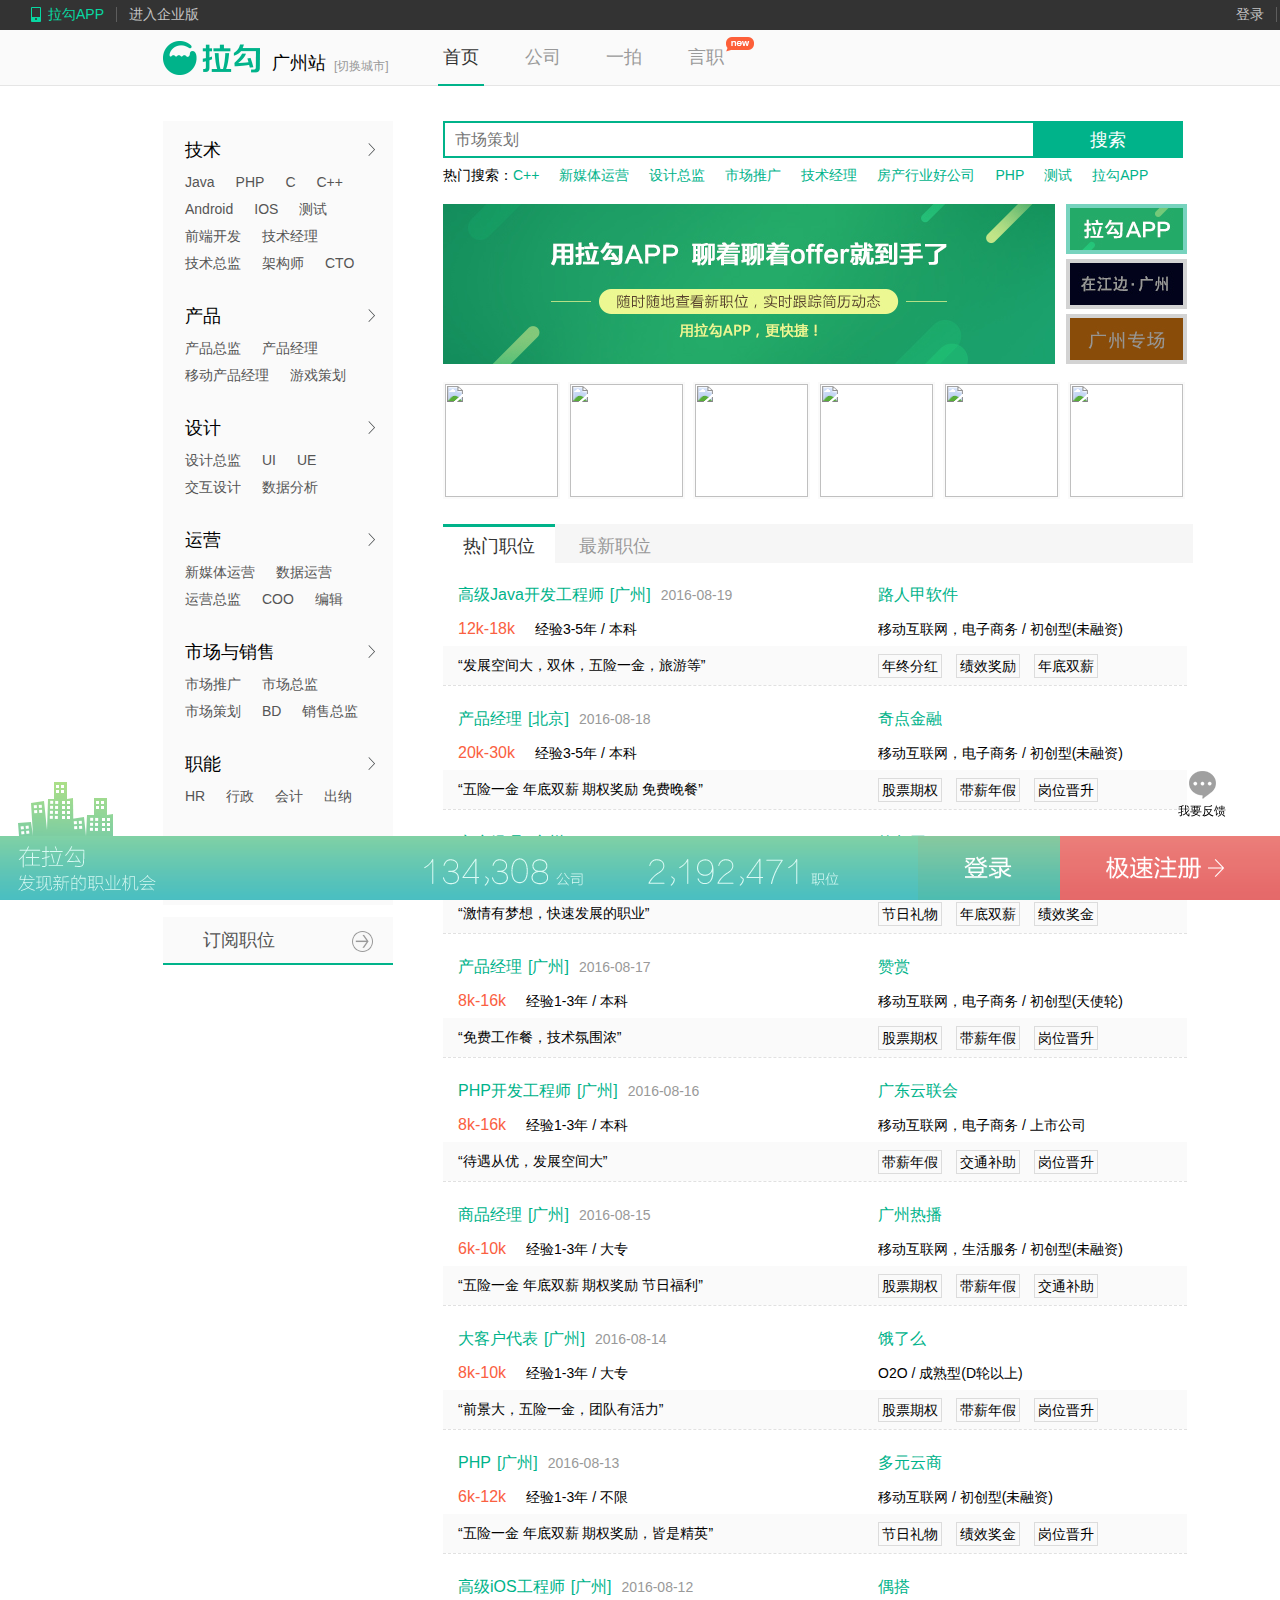
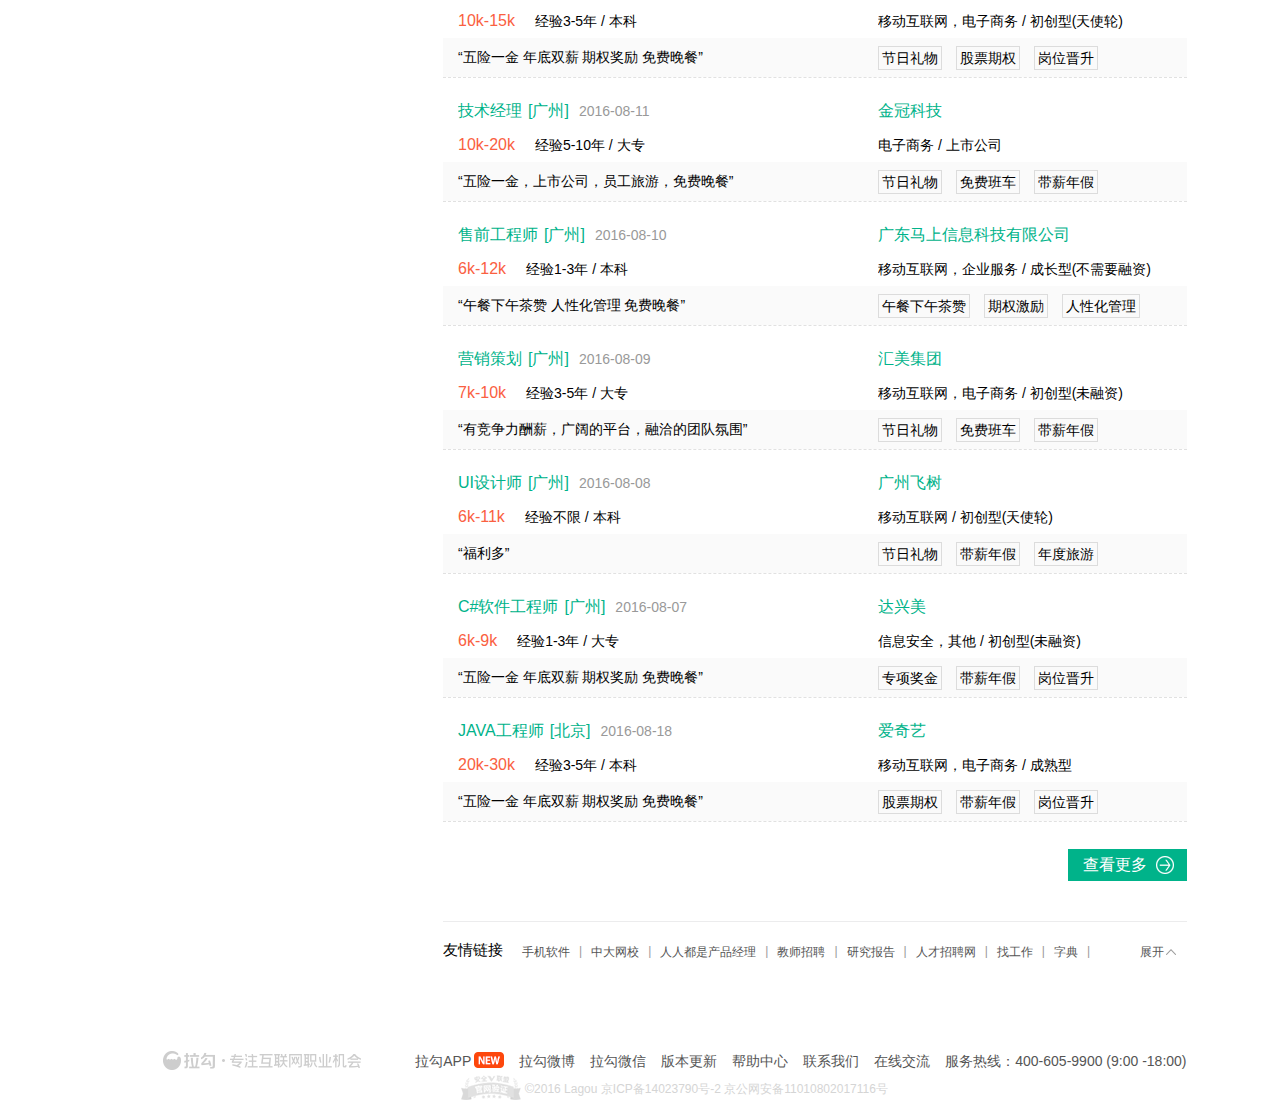
==== home.html @ 8c25f021 "aaaa" ====
<!DOCTYPE html PUBLIC "-//W3C//DTD XHTML 1.0 Transitional//EN" "http://www.w3.org/TR/xhtml1/DTD/xhtml1-transitional.dtd">
<html xmlns="http://www.w3.org/1999/xhtml">
<head>
<meta http-equiv="Content-Type" content="text/html; charset=utf-8" />

<link rel="stylesheet" type="text/css" href="css/home.css" />
<link rel="Shortcut Icon" href="img/82.ico">
<title>拉勾网-最专业的互联网招聘平台_找工作_招聘_人才网_求职</title>
<script src="jquery/jquery.js"></script>
<script type="text/javascript" src="js/home.js">


</script>
<script type="text/javascript" src="jquery/jquery.easing.1.3.js"></script>
</head>

<body>
<div id="shadow_border">
    	<div id="shadow_content">
        	<div id="s_head">
            切换城市
            	<a href="javascript:;" id="close"><img src="img/233.png" /></a>
            </div>
            <div id="s_body">
            	<h3>亲爱的用户您好：</h3>
            	<p class="p1">
                	切换城市分站，让我们为您提供更准确的职位信息
                </p>
                <p class="p2">点击进入&nbsp;&nbsp;<a class="shenzhen" href="javascript:;">深圳站</a>&nbsp;&nbsp;or切换到以下城市</p>
                <ul id="change" class="clearfix">
                	<li><a href="javascript:;">全国站</a></li>
                    <li><a href="javascript:;">北京站</a></li>
                    <li><a href="javascript:;">上海站</a></li>
                    <li><a href="javascript:;">杭州站</a></li>
                    <li><a href="javascript:;">广州站</a></li>
                    <li><a href="javascript:;">成都站</a></li>
                </ul>
                <div id="othercity">其他城市正在开通中敬请期待~</div>
            </div>
        </div>
        	
      </div>
	<div id="shadow">
    	
    </div>
<div id="head">
	<div class="h_l">
		<a href="javascript:;" id="app">拉勾APP</a><a href="login.html" id="goqiye">进入企业版</a>
    </div>
    <div class="h_r">
		<a href="login.html"id="login">登录</a><a href="register.html" id="reg">注册</a>
    </div>
</div>
<div id="menu">
	<div class="m_logo"><a href="home.html"></a></div>
    <h2 id="m_city">广州站</h2>
    <a href="javascript:;" id="c_city">[切换城市]</a>
    <ul class="m_wrap"><li><a href="home.html" class="h_page">首页</a></li>
        <li><a href="company.html" >公司</a></li>
        <li><a href="yipai.html">一拍</a></li>
        <li class="yan"><a href="yanzhi.html">言职</a><span></span></li>
    </ul>
</div>
<div id="main" class="clearfix">
	<div class="left">
    	<div class="l_box clearfix">
        	<div class="t_detail" >
            		<div class="detail_block clearfix">
                		<div class="detail_left clearfix">
            				<div class="detail_name">
                				后端开发
                			</div>
                   		</div>
                		<div class="detail_a" >
                			<ul class="clearfix">
                				<li><a class="important" href="">Java</a></li>
                        		<li><a href="">Python</a></li>
                        		<li><a class="important" href="">PHP</a></li>
                        		<li><a href="">.NET</a></li>
                        		<li><a href="">C#</a></li>
                        		<li><a class="important" href="">C++</a></li>
                        		<li><a class="important" href="">C</a></li>
                        		<li><a href="">VB</a></li>
                        		<li><a href="">Delphi</a></li>
                        		<li><a href="">Perl</a></li>
                        		<li><a href="">Ruby</a></li>
                        		<li><a href="">Hadoop</a></li>
                        		<li><a href="">Node.js</a></li>
                        		<li><a href="">数据挖掘</a></li>
                        		<li><a href="">自然语言处理</a></li>
                        		<li><a href="">搜索算法</a></li>
                        		<li><a href="">精准推荐</a></li>
                        		<li><a href="">全栈工程师</a></li>
                        		<li><a href="">Go</a></li>
                        		<li><a href="">Asp</a></li>
                        		<li><a href="">Shell</a></li>
                        		<li><a href="">后端其他开发</a></li>
                        	</ul>
               			</div>
                	</div>
                    <div class="detail_block clearfix">
                		<div class="detail_left clearfix">
            				<div class="detail_name">
                				移动开发
                			</div>
                   		</div>
                		<div class="detail_a" >
                			<ul class="clearfix">
                				<li><a href="">HTML5</a></li>
                        		<li><a class="important" href="">Android</a></li>
                        		<li><a class="important" href="">IOS</a></li>
                        		<li><a href="">WP</a></li>
                        		<li><a href="">移动开发其他</a></li>
                        		
                        	</ul>
               			</div>
                	</div>
                    <div class="detail_block clearfix">
                		<div class="detail_left clearfix">
            				<div class="detail_name">
                				前端开发
                			</div>
                   		</div>
                		<div class="detail_a" >
                			<ul class="clearfix">
                				<li><a href="">web前端</a></li>
                        		<li><a href="">Flash</a></li>
                        		<li><a href="">html5</a></li>
                        		<li><a href="">Javascript</a></li>
                        		<li><a href="">U3D</a></li>
                                <li><a href="">COCOS2D-X</a></li>
                        		<li><a href="">前端其他开发</a></li>
                        		
                        	</ul>
               			</div>
                	</div>
                    <div class="detail_block clearfix">
                		<div class="detail_left clearfix">
            				<div class="detail_name">
                				测试
                			</div>
                   		</div>
                		<div class="detail_a" >
                			<ul class="clearfix">
                				<li><a href="">测试工程师</a></li>
                        		<li><a href="">自动化测试</a></li>
                        		<li><a href="">功能测试</a></li>
                        		<li><a href="">性能测试</a></li>
                        		<li><a href="">测试开发</a></li>
                                <li><a href="">游戏测试</a></li>
                        		<li><a href="">白盒测试</a></li>
                                <li><a href="">灰盒测试</a></li>
                        		<li><a href="">黑盒测试</a></li>
                        		<li><a href="">手机测试</a></li>
                        		<li><a href="">硬件测试</a></li>
                        		<li><a href="">测试经理</a></li>
                                <li><a href="">测试其他</a></li>
                        	
                        	</ul>
               			</div>
                	</div>
                    <div class="detail_block clearfix">
                		<div class="detail_left clearfix">
            				<div class="detail_name">
                				运维
                			</div>
                   		</div>
                		<div class="detail_a" >
                			<ul class="clearfix">
                				<li><a href="">运维工程师</a></li>
                        		<li><a href="">运维开发工程师</a></li>
                        		<li><a href="">网络工程师</a></li>
                        		<li><a href="">系统工程师</a></li>
                        		<li><a href="">IT支持</a></li>
                                <li><a href="">IDC</a></li>
                        		<li><a href="">CDN</a></li>
                                <li><a href="">F5</a></li>
                        		<li><a href="">系统管理员</a></li>
                        		<li><a href="">病毒分析</a></li>
                        		<li><a href="">WEB安全</a></li>
                        		<li><a href="">网络安全</a></li>
                                <li><a href="">系统安全</a></li>
                                <li><a href="">运维经理</a></li>
                                <li><a href="">运维其他</a></li>
                        	
                        	</ul>
               			</div>
                	</div>
                    <div class="detail_block clearfix">
                		<div class="detail_left clearfix">
            				<div class="detail_name">
                				DBA
                			</div>
                   		</div>
                		<div class="detail_a" >
                			<ul class="clearfix">
                				<li><a href="">MySQL</a></li>
                        		<li><a href="">SQLServer</a></li>
                        		<li><a href="">Oracle</a></li>
                        		<li><a href="">DB2</a></li>
                        		<li><a href="">MongoDB</a></li>
                                <li><a href="">ETL</a></li>
                        		<li><a href="">Hive</a></li>
                                <li><a href="">数据仓库</a></li>
                        		<li><a href="">DBA其他</a></li>
                        	</ul>
               			</div>
                	</div>
                    <div class="detail_block clearfix">
                		<div class="detail_left clearfix">
            				<div class="detail_name">
                				高端职位
                			</div>
                   		</div>
                		<div class="detail_a" >
                			<ul class="clearfix">
                				<li><a class="important" href="">技术经理</a></li>
                        		<li><a class="important" href="">技术总监</a></li>
                        		<li><a class="important" href="">架构师</a></li>
                        		<li><a class="important" href="">CTO</a></li>
                        		<li><a href="">运维总监</a></li>
                                <li><a href="">技术合伙人</a></li>
                        		<li><a href="">项目总监</a></li>
                                <li><a href="">测试总监</a></li>
                        		<li><a href="">安全专家</a></li>
                        		<li><a href="">高端技术职位其他</a></li>
                        	</ul>
               			</div>
                	</div>
                    <div class="detail_block clearfix">
                		<div class="detail_left clearfix">
            				<div class="detail_name">
                				项目管理
                			</div>
                   		</div>
                		<div class="detail_a" >
                			<ul class="clearfix">
                				<li><a href="">项目经理</a></li>
                        		<li><a href="">项目助理</a></li>
                        		
                        	
                        	</ul>
               			</div>
                	</div>
                    <div class="detail_block clearfix">
                		<div class="detail_left clearfix">
            				<div class="detail_name">
                				运维
                			</div>
                   		</div>
                		<div class="detail_a" >
                			<ul class="clearfix">
                				<li><a href="">硬件</a></li>
                        		<li><a href="">嵌入式</a></li>
                        		<li><a href="">自动化</a></li>
                        		<li><a href="">单片机</a></li>
                        		<li><a href="">电路设计</a></li>
                                <li><a href="">驱动开发</a></li>
                        		<li><a href="">系统集成</a></li>
                                <li><a href="">FPGA开发</a></li>
                        		<li><a href="">DSP开发</a></li>
                        		<li><a href="">ARM开发</a></li>
                        		<li><a href="">PCB工艺</a></li>
                        		<li><a href="">模具设计</a></li>
                                <li><a href="">热传导</a></li>
                                <li><a href="">材料工程师</a></li>
                                <li><a href="">精益工程师</a></li>
                                <li><a href="">射频工程师</a></li>
                                <li><a href="">硬件开发其他</a></li>
                        	
                        	</ul>
               			</div>
                	</div>
                    <div class="detail_block clearfix">
                		<div class="detail_left clearfix">
            				<div class="detail_name">
                				企业软件
                			</div>
                   		</div>
                		<div class="detail_a" >
                			<ul class="clearfix">
                				<li><a href="">实施工程师</a></li>
                        		<li><a href="">售前工程师</a></li>
                        		<li><a href="">售后工程师</a></li>
                        		<li><a href="">BI工程师</a></li>
                        		<li><a href="">企业软件其他</a></li>
                                
                        	</ul>
               			</div>
                	</div>
            	</div>
            <span class="blank_span"></span>
        	<h2>技术<span></span></h2>
            <a href="">Java</a>
                   <a href="">PHP</a>
                   <a href="">C</a>
                   <a href="">C++</a>
                   <a href="">Android</a>
                   <a href="">IOS</a>
                   <a href="">测试</a>
                   <a href="">前端开发</a>
                   <a href="">技术经理</a>
                   <a href="">技术总监</a>
                   <a href="">架构师</a>
                   <a href="">CTO</a>
        </div>
        <div class="l_box clearfix">
        	<div class="t_detail" style="top:-45px" >
            		<div class="detail_block clearfix">
                		<div class="detail_left clearfix">
            				<div class="detail_name">
                				产品经理
                			</div>
                   		</div>
                		<div class="detail_a" >
                			<ul class="clearfix">
                				<li><a class="important" href="">产品经理</a></li>
                        		<li><a href="">网页产品经理</a></li>
                        		<li><a class="important" href="">移动产品经理</a></li>
                        		<li><a href="">产品助理</a></li>
                        		<li><a href="">数据产品经理</a></li>
                        		<li><a href="">电商产品经理</a></li>
                        		<li><a class="important" href="">游戏策划</a></li>
                        		<li><a href="">产品实习生</a></li>
                        		
                        	</ul>
               			</div>
                	</div>
                    <div class="detail_block clearfix">
                		<div class="detail_left clearfix">
            				<div class="detail_name">
                				产品设计师
                			</div>
                   		</div>
                		<div class="detail_a" >
                			<ul class="clearfix">
                				<li><a href="">网页产品设计师</a></li>
                        		<li><a href="">无线产品设计师</a></li>
                                         		
                        	</ul>
               			</div>
                	</div>
                    <div class="detail_block clearfix">
                		<div class="detail_left clearfix">
            				<div class="detail_name">
                				高端职位
                			</div>
                   		</div>
                		<div class="detail_a" >
                			<ul class="clearfix">
                				<li><a href="">产品部经理</a></li>
                        		<li><a class="important" href="">产品总监</a></li>
                        		<li><a href="">游戏制作人</a></li>
                        	
                        		
                        	</ul>
               			</div>
                	</div>
                    
            	</div>
            <span class="blank_span"></span>
        	<h2>产品<span></span></h2>
            <a href="">产品总监</a>
                   <a href="">产品经理</a>
                   <a href="">移动产品经理</a>
                   <a href="">游戏策划</a>
                   
        </div>
        <div class="l_box clearfix">
        	<div class="t_detail" style="top:-115px" >
            		<div class="detail_block clearfix">
                		<div class="detail_left clearfix">
            				<div class="detail_name">
                				视觉设计
                			</div>
                   		</div>
                		<div class="detail_a" >
                			<ul class="clearfix">
                				<li><a href="">网页设计师</a></li>
                        		<li><a href="">Flash设计师</a></li>
                        		<li><a href="">APP设计师</a></li>
                        		<li><a href="">UI设计师</a></li>
                        		<li><a href="">平面设计师</a></li>
                        		<li><a href="">美术设计师</a></li>
                        		<li><a href="">广告设计师</a></li>
                        		<li><a href="">多媒体设计师</a></li>
                        		<li><a href="">原画师</a></li>
                        		<li><a href="">游戏特效</a></li>
                        		<li><a href="">游戏界面设计师</a></li>
                        		<li><a href="">视觉设计师</a></li>
                        		<li><a href="">游戏场景</a></li>
                        		<li><a href="">游戏角色</a></li>
                        		<li><a href="">游戏动作</a></li>
                        		
                        	</ul>
               			</div>
                	</div>
                    <div class="detail_block clearfix">
                		<div class="detail_left clearfix">
            				<div class="detail_name">
                				用户研究
                			</div>
                   		</div>
                		<div class="detail_a" >
                			<ul class="clearfix">
                				<li><a href="">数据分析师</a></li>
                        		<li><a href="">用户研究员</a></li>
                        		<li><a href="">游戏数值策划</a></li>

                        	</ul>
               			</div>
                	</div>
                    <div class="detail_block clearfix">
                		<div class="detail_left clearfix">
            				<div class="detail_name">
                				高端职位
                			</div>
                   		</div>
                		<div class="detail_a" >
                			<ul class="clearfix">
                				<li><a href="">web前端设计主管/经理</a></li>
                        		<li><a class="important" href="">设计总监</a></li>
                        		<li><a href="">视觉设计经理/主管</a></li>
                        		<li><a href="">视觉设计总监</a></li>
                        		<li><a href="">交互设计经理/主管</a></li>
                                <li><a href="">交互设计总监</a></li>
                        		<li><a href="">用户研究经理/主管</a></li>
                                <li><a href="">用户研究总监</a></li>
                        		
                        	</ul>
               			</div>
                	</div>
                    <div class="detail_block clearfix">
                		<div class="detail_left clearfix">
            				<div class="detail_name">
                				交互设计
                			</div>
                   		</div>
                		<div class="detail_a" >
                			<ul class="clearfix">
                				<li><a href="">网页交互设计师</a></li>
                        		<li><a href="">交互设计师</a></li>
                        		<li><a href="">无线交互设计师</a></li>
                        		<li><a href="">硬件交互设计师</a></li>
                        		
                        	</ul>
               			</div>
                	</div>
                   
            	</div>
            <span class="blank_span"></span>
        	<h2>设计<span></span></h2>
            <a href="">设计总监</a>
                   <a href="">UI</a>
                   <a href="">UE</a>
                   <a href="">交互设计</a>
                   <a href="">数据分析</a>
                   
        </div>
        <div class="l_box clearfix">
        	<div class="t_detail" style="top:-70px" >
            		<div class="detail_block clearfix">
                		<div class="detail_left clearfix">
            				<div class="detail_name">
                				运营
                			</div>
                   		</div>
                		<div class="detail_a" >
                			<ul class="clearfix">
                				<li><a href="">内容运营</a></li>
                        		<li><a href="">产品运营</a></li>
                        		<li><a class="important" href="">数据运营</a></li>
                        		<li><a href="">用户运营</a></li>
                        		<li><a href="">活动运营</a></li>
                        		<li><a href="">商家运营</a></li>
                        		<li><a href="">品类运营</a></li>
                        		<li><a href="">游戏运营</a></li>
                        		<li><a href="">网络推广</a></li>
                        		<li><a href="">运营专员</a></li>
                        		<li><a href="">网店运营</a></li>
                        		<li><a class="important" href="">新媒体运营</a></li>
                        		<li><a href="">海外运营</a></li>
                        		<li><a href="">运营经理</a></li>
                        		
                        	</ul>
               			</div>
                	</div>
                    <div class="detail_block clearfix">
                		<div class="detail_left clearfix">
            				<div class="detail_name">
                				编辑
                			</div>
                   		</div>
                		<div class="detail_a" >
                			<ul class="clearfix">
                				<li><a href="">副主编</a></li>
                        		<li><a href="">内容编辑</a></li>
                        		<li><a href="">文案策划</a></li>
                        		<li><a href="">记者</a></li>

                        		
                        	</ul>
               			</div>
                	</div>
                    <div class="detail_block clearfix">
                		<div class="detail_left clearfix">
            				<div class="detail_name">
                				客服
                			</div>
                   		</div>
                		<div class="detail_a" >
                			<ul class="clearfix">
                				<li><a href="">售前咨询</a></li>
                        		<li><a href="">售后服务</a></li>
                        		<li><a href="">淘宝客服</a></li>
                        		<li><a href="">客服经理</a></li>
                        		
                        		
                        	</ul>
               			</div>
                	</div>
                    <div class="detail_block clearfix">
                		<div class="detail_left clearfix">
            				<div class="detail_name">
                				高端职位
                			</div>
                   		</div>
                		<div class="detail_a" >
                			<ul class="clearfix">
                				<li><a href="">主编</a></li>
                        		<li><a class="important" href="">运营总监</a></li>
                        		<li><a class="important" href="">COO</a></li>
                        		<li><a href="">客服总监</a></li>
                        		
                        	
                        	</ul>
               			</div>
                	</div>
                    
            	</div>
            <span class="blank_span"></span>
        	<h2>运营<span></span></h2>
            <a href="">新媒体运营</a>
                   <a href="">数据运营</a>
                   <a href="">运营总监</a>
                   <a href="">COO</a>
                   <a href="">编辑</a>
                   
        </div>
        <div class="l_box clearfix">
        	<div class="t_detail" style="top:-340px" >
            		<div class="detail_block clearfix">
                		<div class="detail_left clearfix">
            				<div class="detail_name">
                				市场/营销
                			</div>
                   		</div>
                		<div class="detail_a" >
                			<ul class="clearfix">
                				<li><a class="important" href="">市场策划</a></li>
                        		<li><a href="">市场顾问</a></li>
                        		<li><a class="important" href="">市场推广</a></li>
                        		<li><a href="">市场营销</a></li>
                        		<li><a href="">SEO</a></li>
                        		<li><a href="">SEM</a></li>
                        		<li><a href="">商务渠道</a></li>
                        		<li><a href="">商业数据分析</a></li>
                        		<li><a href="">活动策划</a></li>
                        		<li><a href="">网络营销</a></li>
                        		<li><a href="">海外市场</a></li>
                        		<li><a href="">政府关系</a></li>
                        		
                        	</ul>
               			</div>
                	</div>
                    <div class="detail_block clearfix">
                		<div class="detail_left clearfix">
            				<div class="detail_name">
                				公关
                			</div>
                   		</div>
                		<div class="detail_a" >
                			<ul class="clearfix">
                				<li><a href="">媒介经理</a></li>
                        		<li><a href="">广告经理</a></li>
                        		<li><a href="">品牌公关</a></li>
                        		
                        	</ul>
               			</div>
                	</div>
                    <div class="detail_block clearfix">
                		<div class="detail_left clearfix">
            				<div class="detail_name">
                				销售
                			</div>
                   		</div>
                		<div class="detail_a" >
                			<ul class="clearfix">
                				<li><a href="">销售专员</a></li>
                        		<li><a href="">销售经理</a></li>
                        		<li><a href="">客户代表</a></li>
                        		<li><a href="">大客户代表</a></li>
                        		<li><a href="">BD经理</a></li>
                                <li><a href="">商务渠道</a></li>
                        		<li><a href="">销售渠道</a></li>
                                <li><a href="">代理商销售</a></li>
                        		<li><a href="">销售助理</a></li>
                        		<li><a href="">电话销售</a></li>
                                <li><a href="">销售顾问</a></li>
                        		<li><a href="">商品经理</a></li>
                        		
                        	</ul>
               			</div>
                	</div>
                    <div class="detail_block clearfix">
                		<div class="detail_left clearfix">
            				<div class="detail_name">
                				高端职位
                			</div>
                   		</div>
                		<div class="detail_a" >
                			<ul class="clearfix">
                				<li><a class="important" href="">市场总监</a></li>
                        		<li><a class="important" href="">销售总监</a></li>
                        		<li><a href="">商务总监</a></li>
                        		<li><a href="">CMO</a></li>
                        		<li><a href="">公关总监</a></li>
                                <li><a href="">采购总监</a></li>
                        		<li><a href="">投资总监</a></li>
                              
                        	
                        	</ul>
               			</div>
                	</div>
                    <div class="detail_block clearfix">
                		<div class="detail_left clearfix">
            				<div class="detail_name">
                				供应链
                			</div>
                   		</div>
                		<div class="detail_a" >
                			<ul class="clearfix">
                				<li><a href="">物流</a></li>
                        		<li><a href="">仓库</a></li>
                        	
                        	
                        	</ul>
               			</div>
                	</div>
                    <div class="detail_block clearfix">
                		<div class="detail_left clearfix">
            				<div class="detail_name">
                				采购
                			</div>
                   		</div>
                		<div class="detail_a" >
                			<ul class="clearfix">
                				<li><a href="">采购专员</a></li>
                        		<li><a href="">采购经理</a></li>
                        		<li><a href="">商品经理</a></li>
                        		
                        	</ul>
               			</div>
                	</div>
                    <div class="detail_block clearfix">
                		<div class="detail_left clearfix">
            				<div class="detail_name">
                				投资
                			</div>
                   		</div>
                		<div class="detail_a" >
                			<ul class="clearfix">
                				<li><a href="">分析师</a></li>
                        		<li><a href="">投资顾问</a></li>
                        		<li><a href="">投资经理</a></li>
                        		
                        	</ul>
               			</div>
                	</div>
                    
            	</div>
            <span class="blank_span"></span>
        	<h2>市场与销售<span></span></h2>
            <a href="">市场推广</a>
                   <a href="">市场总监</a>
                   <a href="">市场策划</a>
                   <a href="">BD</a>
                   <a href="">销售总监</a>
                   
        </div>
        <div class="l_box clearfix">
        	<div class="t_detail" style="top:-150px" >
            		<div class="detail_block clearfix">
                		<div class="detail_left clearfix">
            				<div class="detail_name">
                				人力资源
                			</div>
                   		</div>
                		<div class="detail_a" >
                			<ul class="clearfix">
                				<li><a href="">人事/HR</a></li>
                        		<li><a href="">培训经理</a></li>
                        		<li><a href="">薪资福利经理</a></li>
                        		<li><a href="">绩效考核经理</a></li>
                        		<li><a href="">人力资源</a></li>
                        		<li><a href="">招聘</a></li>
                        		<li><a href="">HRBP</a></li>
                        		<li><a href="">员工关系</a></li>
                        		
                        	</ul>
               			</div>
                	</div>
                    <div class="detail_block clearfix">
                		<div class="detail_left clearfix">
            				<div class="detail_name">
                				行政
                			</div>
                   		</div>
                		<div class="detail_a" >
                			<ul class="clearfix">
                				<li><a href="">助理</a></li>
                        		<li><a href="">前台</a></li>
                        		<li><a class="important" href="">行政</a></li>
                        		<li><a href="">总助</a></li>
                        		<li><a href="">文秘</a></li>
                        		
                        	</ul>
               			</div>
                	</div>
                    <div class="detail_block clearfix">
                		<div class="detail_left clearfix">
            				<div class="detail_name">
                				财务
                			</div>
                   		</div>
                		<div class="detail_a" >
                			<ul class="clearfix">
                				<li><a class="important" href="">会计</a></li>
                        		<li><a class="important" href="">出纳</a></li>
                        		<li><a href="">财务</a></li>
                        		<li><a href="">结算</a></li>
                        		<li><a href="">税务</a></li>
                                <li><a href="">审计</a></li>
                        		<li><a href="">风控</a></li>
                        		
                        	</ul>
               			</div>
                	</div>
                    <div class="detail_block clearfix">
                		<div class="detail_left clearfix">
            				<div class="detail_name">
                				高端职位
                			</div>
                   		</div>
                		<div class="detail_a" >
                			<ul class="clearfix">
                				<li><a href="">行政总监/经理</a></li>
                        		<li><a href="">财务总监/经理</a></li>
                        		<li><a href="">HRD/HRM</a></li>
                        		<li><a href="">CFO</a></li>
                        		<li><a href="">CEO</a></li>
                               
                        	
                        	</ul>
               			</div>
                	</div>
                    <div class="detail_block clearfix">
                		<div class="detail_left clearfix">
            				<div class="detail_name">
                				法务
                			</div>
                   		</div>
                		<div class="detail_a" >
                			<ul class="clearfix">
                				<li><a href="">法务</a></li>
                        		<li><a href="">律师</a></li>
                        		<li><a href="">专利</a></li>
                        		
                        	</ul>
               			</div>
                	</div>
                    
            	</div>
            <span class="blank_span"></span>
        	<h2>职能<span></span></h2>
            <a href="">HR</a>
                   <a href="">行政</a>
                   <a href="">会计</a>
                   <a href="">出纳</a>
                   
                   
        </div>
        <div class="l_box clearfix">
        	<div class="t_detail" style="top:-156px" >
            		<div class="detail_block clearfix">
                		<div class="detail_left clearfix">
            				<div class="detail_name">
                				投融资
                			</div>
                   		</div>
                		<div class="detail_a" >
                			<ul class="clearfix">
                				<li><a href="">投资经理</a></li>
                        		<li><a href="">分析师</a></li>
                        		<li><a href="">投资助理</a></li>
                        		<li><a class="important" href="">融资</a></li>
                        		<li><a class="important" href="">并购</a></li>
                        		<li><a href="">行业研究</a></li>
                        		<li><a href="">投资者关系</a></li>
                        		<li><a href="">资产管理</a></li>
                        		<li><a href="">理财顾问</a></li>
                        		<li><a href="">交易员</a></li>
                        		
                        	</ul>
               			</div>
                	</div>
                    <div class="detail_block clearfix">
                		<div class="detail_left clearfix">
            				<div class="detail_name">
                				风控
                			</div>
                   		</div>
                		<div class="detail_a" >
                			<ul class="clearfix">
                				<li><a class="important" href="">风控</a></li>
                        		<li><a href="">资信评估</a></li>
                        		<li><a href="">合规稽查</a></li>
                        		<li><a href="">律师</a></li>
                        		
                        		
                        	</ul>
               			</div>
                	</div>
                    <div class="detail_block clearfix">
                		<div class="detail_left clearfix">
            				<div class="detail_name">
                				审计税务
                			</div>
                   		</div>
                		<div class="detail_a" >
                			<ul class="clearfix">
                				<li><a href="">审计</a></li>
                        		<li><a href="">法务</a></li>
                        		<li><a href="">会计</a></li>
                        		<li><a href="">清算</a></li>
                        		
                        		
                        	</ul>
               			</div>
                	</div>
                    <div class="detail_block clearfix">
                		<div class="detail_left clearfix">
            				<div class="detail_name">
                				高端职位
                			</div>
                   		</div>
                		<div class="detail_a" >
                			<ul class="clearfix">
                				<li><a href="">投资总监</a></li>
                        		<li><a href="">融资总监</a></li>
                        		<li><a href="">并购总监</a></li>
                        		<li><a href="">风控总监</a></li>
                        		<li><a href="">副总裁</a></li>
                               
                        	
                        	</ul>
               			</div>
                	</div>
                    
            	</div>
            <span class="blank_span"></span>
        	<h2>金融<i></i><span></span></h2>
            <a href="">投资</a>
                   <a href="">融资</a>
                   <a href="">并购</a>
                   <a href="">风控</a>
                   
                   
        </div>
        <div class="subs">
        	
        	<a href="javascript:;">
            	<span class="subspan">订阅职位</span>
                <i></i>
            </a>
        </div>
    </div>
    <div class="right">
    	<div id="search">
        		<input id="search_txt" placeholder="市场策划" type="text" /><a href="javascript:;" id="search_btn">搜索</a>
            </div>
         <dl class="h_sea clearfix">
         	<dt>热门搜索：</dt>
            <dd><a href="">C++</a></dd>
            <dd><a href="">新媒体运营</a></dd>
            <dd><a href="">设计总监</a></dd>
            <dd><a href="">市场推广</a></dd>
            <dd><a href="">技术经理</a></dd>
            <dd><a href="">房产行业好公司</a></dd>
            <dd><a href="">PHP</a></dd>
            <dd><a href="">测试</a></dd>
            <dd><a href="">拉勾APP</a></dd>
         </dl>
         <div class="banner clearfix">
         	<div class="b_div">
         	<ul class="b_bimg">
            	<li><img src="img/9.JPG" /></li>
                <li><img src="img/79.JPG" /></li>
                <li><img src="img/78.JPG" /></li>
            </ul>
            </div>
            <div class="b_r">
            	<i></i>
            	<ul class="b_simg">
                	<li><div class="yin" style="display:none"></div><img src="img/11.JPG" /></li>
                    <li><div class="yin"></div><img src="img/12.JPG" /></li>
                    <li><div class="yin"></div><img src="img/13.JPG" /></li>
                </ul>
            </div>
         </div>
         <ul id="four_move" class="clearfix">
         	<li><img src="img/14.PNG" />
            <span class="slidead">
                    	<h2>58到家</h2>
                        <span></span>
                        <p>发展快，大平台，行业寡头</p>
                    </span></li>
            <li><img src="img/15.PNG" />
            <span class="slidead">
                    	<h2>58到家</h2>
                        <span></span>
                        <p>发展快，大平台，行业寡头</p>
                    </span></li>
            <li><img src="img/16.JPG" />
            <span class="slidead">
                    	<h2>58到家</h2>
                        <span></span>
                        <p>发展快，大平台，行业寡头</p>
                    </span></li>
            <li><img src="img/17.PNG" />
            <span class="slidead">
                    	<h2>58到家</h2>
                        <span></span>
                        <p>发展快，大平台，行业寡头</p>
                    </span></li>
            <li><img src="img/18.JPG" />
            <span class="slidead">
                    	<h2>58到家</h2>
                        <span></span>
                        <p>发展快，大平台，行业寡头</p>
                    </span></li>
            <li><img src="img/19.PNG" />
            <span class="slidead">
                    	<h2>58到家</h2>
                        <span></span>
                        <p>发展快，大平台，行业寡头</p>
                    </span></li>
         </ul>
         <div class="job">
         	 <ul class=" clearfix">
             	<li class="current">热门职位</li>
                <li>最新职位</li>
             </ul>
         </div>
         <ul class="job_i ">
         	
         </ul>
         <ul class="job_i none"></ul>
         <div class="clearfix"><a class="item_more fr clearfix" href="">查看更多</a></div>
         <div class="f_link hidden ">
         	<dl>
            	<dt>友情链接
                </dt>
                <dd><a href="">手机软件</a>
                <span>|</span>
                <a href="">中大网校</a>
                <span>|</span>
                <a href="">人人都是产品经理</a>
                <span>|</span>
                <a href="">教师招聘</a>
                <span>|</span>
                <a href="">研究报告</a>
                <span>|</span>
                <a href="">人才招聘网</a>
                <span>|</span>
                <a href="">找工作</a>
                <span>|</span>
                <a href="">字典</a>
                <span>|</span>
                <a href="">中国考试网</a>
                <span>|</span>
                <a href="">生意经商业百科</a>
                <span>|</span>
                <a href="">装修效果图</a>
                <span>|</span>
                <a href="">招聘网</a>
                <span>|</span>
                <a href="">中华考试网</a>
                <span>|</span>
                <a href="">招聘素材</a>
                <span>|</span>
                <a href="">会计网</a>
                <span>|</span>
                <a href="">新疆人才网</a>
                <span>|</span>
                <a href="">互联网的一些事</a>
                <span>|</span>
                <a href="">猫扑大杂烩</a>
                <span>|</span>
                <a href="">爱思英语网</a>
                <span>|</span>
                <a href="">徐州英才网</a>
                <span>|</span>
                <a href="">thinkphp</a>
                <span>|</span>
                <a href="">考研网</a>
                <span>|</span>
                <a href="">银行招聘网</a>
                <span>|</span>
                <a href="">语文学习网</a>
                <span>|</span>
                <a href="">智联招聘</a>
                <span>|</span>
                <a href="">职业圈</a>
                <span>|</span>
                <a href="">法律咨询网</a>
                <span>|</span>
                <a href="">兼职吧</a>
                <span>|</span>
                <a href="">招聘网</a>
                <span>|</span>
                <a href="">爱问共享资料</a>
                <span>|</span>
                <a href="">服装人才网</a>
                <span>|</span>
                <a href="">安卓软件</a>
                <span>|</span>
                <a href="">创意服务外包</a>
                <span>|</span>
                <a href="">西陆军事</a>
                <span>|</span>
                <a href="">中共公务员网校</a>
                <span>|</span>
                <a href="">老人网</a>
                <span>|</span>
                <a href="">找工作</a>
                <span>|</span>
                <a href="">招聘网</a>
                <span>|</span>
                <a href="">前瞻网</a>
                <span>|</span>
                <a href="">安徽招聘网</a>
                <span>|</span>
                <a href="">台州人才网</a>
                <span>|</span>
                <a href="">苏州人才网</a>
                <span>|</span>
                <a href="">教师网</a>
                <span>|</span>
                <a href="">重庆人才网</a>
                <span>|</span>
                <a href="">中国会计网</a>
                <span>|</span>
                <a href="">齐鲁人才网</a>
                <span>|</span>
                <a href="">邮编生活网</a>
                <span>|</span>
                <a href="">乌鲁木齐人才网</a>
                <span>|</span>
                <a href="">义乌人才网</a>
                <span>|</span>
                <a href="">PHP100中文网</a>
                <span>|</span>
                <a href="">培训网</a>
                <span>|</span>
                <a href="">PHP100中文网</a>
                <span>|</span>
                <a href="">生意经商业百科</a>
                
                <div><a href="//www.lagou.com/af/flink.html" class="f_link_more">更多</a></div>
                </dd>
            </dl>
            <a id="f_button" href="javascript:;">展开<i class="xia"></i></a>
         </div>
    
    </div>

</div>
<div class="bot_blank"></div>
<div class="fix_bot">
	<div class="fix_bot_mid">
    	<i class="fix_lou"></i>
        <img class="fix_img" src="img/24.png" />
        <span class="fix_bot_com">
        <i style="background-position-y: -30px;"></i><i style="background-position-y: -90px;"></i><i style="background-position-y: -120px;"></i><b></b><i style="background-position-y: -90px;"></i><i style="background-position-y: 0px;"></i><i style="background-position-y: -240px;"></i>
        	
        </span>
        <span class="fix_bot_posi"><i style="background-position-y: -60px;"></i><b></b><i style="background-position-y: -30px;"></i><i style="background-position-y: -270px;"></i><i style="background-position-y: -60px;"></i><b></b><i style="background-position-y: -120px;"></i><i style="background-position-y: -210px;"></i><i style="background-position-y: -30px;"></i></span>
        <a class="fix_login" href=""><i></i></a>
        <div class="fix_bot_r">
        	<a href="">
            	<i></i>
            </a>
        </div>
    </div>
   
</div>
<div class="bottom">
	<div class="clearfix">
	<span class="bot_l_span"></span>
    <div class="bot_inner clearfix">
    	<a href="javascript:;" class="bot_app">拉勾APP<i></i><div class="qrcode"><img src="img/34.JPG" /></div></a>
        <a href="">拉勾微博</a>
        <a href="">拉勾微信</a>
        <a href="">版本更新</a>
        <a href="">帮助中心</a>
        <a href="">联系我们</a>
        <a href="">在线交流</a>
        <span>服务热线：<em>400-605-9900 (9:00 -18:00)</em></span>
    </div>
    </div>
    <div class="bot_intro">
    	<a href="">
        <img src="img/31.png" />
        </a>
        <span><em>©</em>2016 Lagou </span>
        <span>京ICP备14023790号-2</span>
        <span>京公网安备11010802017116号</span>
    </div>
</div>
<a href="javascript:;" id="backtop"></a>
<div id="feedback">
	<div></div>
    <span>我要反馈</span>
</div>
</body>
</html>
---- css/home.css ----
@charset "utf-8";
/* CSS Document */
::selection
{
	
color:white;
background:#00B38A;
}

::-moz-selection
{
color:white;
background:#00B38A;
}
*{
	margin:0;
	padding:0;
	}
li
{
	list-style:none;}
a
{
	text-decoration:none;}
body
{
	width:100%;
	font-size:14px;
	line-height:22px;
	font-family:"Hiragino Sans GB","Microsoft Yahei",SimSun,Arial,"Helvetica Neue",Helvetica;
	width:1349px;
	
	
	background-position:-8px 0}
.clearfix:after{content:".";display:block;height:0;clear:both;visibility:hidden}
.clearfix{*+height:1%;}
#head
{
	    min-width: 1024px;
	background:rgb(51,51,51);
	height:30px;
	
	}	
.h_l
{
	float:left;
	padding-top:7px;
	line-height:15px;
	font-size:14px;
	font-family:"Hiragino Sans GB","Microsoft Yahei",SimSun,Arial,"Helvetica Neue",Helvetica;
	}
#app
{
	display:inline-block;
	width:56px;
	height:15px;
	background:url(../img/3.png) no-repeat 10px 0;
	
	padding:0 12px 0 27px;
	color:rgb(8,215,162);
	margin-left:21px;}
#app:hover
{
	color:rgb(5,234,175);}
#goqiye
{	display:inline-block;
border-left:1px solid rgb(93,93,93);
	padding:0 12px;
	height:15px;
	color:#c4c3c3;
	}
#goqiye:hover,#login:hover,#reg:hover
{
	color:white;}
.h_r
{
	float:right;
	padding-top:7px;
	line-height:15px;
	font-size:14px;
	font-family:"Hiragino Sans GB","Microsoft Yahei",SimSun,Arial,"Helvetica Neue",Helvetica;
	margin-right:20px
	}
#login
{
	padding:0 12px;
	color:#c4c3c3;}
#reg
{
	display:inline-block;
	height:15px;
	border-left:1px solid rgb(93,93,93);
	padding:0 12px;
	color:#c4c3c3;}
#menu
{
	    min-width: 1024px;
	height:55px;
	border-bottom:1px solid #e5e5e5;
	background-color:#fafafa;}
.m_logo
{
	
	margin-top:11px;
	margin-left:163px;
	float:left;
	
	
	}
.m_logo a
{
	display:inline-block;
	width:97px;
	height:34px;
	background:url(../img/4.png) no-repeat;}

#m_city
{
	line-height:44px;
	padding:11px 0 0 12px;
	margin-right:8px;
	float:left;
	font-weight:400;
	font-size:18px;}
#c_city
{
	display:inline-block;
	height:15px;
	float:left;
	color:#999;
	font-size:12px;
	margin-top:25px;
	}
.m_wrap
{
	margin-top:1px;
	margin-left:33px;
	float:left}
.m_wrap li
{
	margin:0 16px 0 16px;
	width:46px;
	height:55px;
	
	display:inline-block;}
.m_wrap li a
{
	display:block;
	width:36px;
	height:53px;
	padding:0 5px;
	line-height:53px;
	font-size:18px;
	color:#999;}
.m_wrap li a:hover
{
	color:#333;
	border-bottom:2px solid #00b38a;
	}
.m_wrap .h_page
{
	color:#333;
	border-bottom:2px solid #00b38a;}
.m_wrap .yan
{
	position:relative;
	}
.m_wrap span
{
	display:block;
	width:28px;
	height:16px;
	position:absolute;
	background:url(../img/5.png) no-repeat;
	top:5px;
	right:-25px;}	
.left
{
	margin:35px 0 0 163px;
	line-height:22px;
	float:left;
	width:230px;
	height:844px;
	
	
	}
.l_box a:hover
{
	color:rgb(0,179,138);
	text-decoration:underline;}
.l_box
{
	
	background-color:#fafafa;
	position:relative;
	border:2px solid #fafafa;
	border-right:0;
	padding:6px 12px;}
.t_detail
{
	display:none;
	z-index:2;
	position:absolute;
	left:228px;
	top:-2px;
	background:white;
	width:600px;
	border:2px solid #C9CBCE;
	padding-bottom:28px;
	}
.detail_name
{
	float:right;
	text-decoration:underline;
	font-size:14px;	
}
.detail_block{
	margin-top:18px;
	}
.detail_a{
	float:right;
	width:418px;
	margin-right:59px;	
	}
.detail_a a{
	color:#777;
	border-right:1px solid #C6C6C6;
	padding:0 14px;
	}
.detail_left{
	width:100px;
	float:left;
	}
.blank_span{
	display:none;
	width:20px;
	position:absolute;
	z-index:10;
	top:0px;
	left:220px;
	background:white;
	}
.l_box h2
{
	
	font-size:18px;
	font-weight:500;
	padding-left:8px;
	margin:10px 0;}
.l_box a
{
	font-size:14px;
	color:#555;
	padding:0 8px;
	margin:0 5px 5px 0;
	float:left;
	}
.l_box h2 span
{
	display:block;
	float:right;
	width:13px;
	height:14px;
	background:url(../img/6.png) 0 0 no-repeat;
	margin-top:4px;}
.l_box h2 i
{
	left:60px;
	top:17px;
	width:37px;
	height:17px;
	background:url(../img/7.png) 0 0 no-repeat;
	position:absolute;}
.subs:hover .subspan
{
	color:rgb(0,179,138);}
.subs
{
	cursor:pointer;
	background-color:#fafafa;
	font-size:18px;
	height:46px;
	line-height:46px;
	border-bottom:2px solid #00b38a;
	margin-top:12px;}
.subs a
{
	display:block;
	width:210px;
	margin-left:20px;}
.subs a span
{
	margin-left:20px;
	color:#555;
	}
.subs a i
{
	float:right;
	display:block;
	height:21px;
	width:21px;
	margin:14px 20px 0 0;
	background:url(../img/8.png) no-repeat 0 -19px;}
.right
{

	position:relative;
	margin-top:35px;
	float:left;
	margin-left:50px;
	}
#search_txt
{
	font-family:"Microsoft Yahei",SimSun,Arial,"Helvetica Neue",Helvetica;
	
	outline:none;
	height:23px;
	line-height:23px;
	width:570px;
	border:2px solid #00B38A;
	padding:5px 8px 5px 10px;
	color:rgb(169,169,169);
	font-size:16px;
	border-right:0;
}
#search_btn:hover
{
	background-color:rgb(0,165,127)}
#search_btn
{
	margin-right:10px;
	font-size:18px;
	color:white;
	text-align:center;
	line-height:35px;
	float:right;
	width:146px;
	background:#00B38A;
	display:inline-block;
	height:33px;
	border:2px solid #00B38A;
}
#search
{
	height:37px;
	}
.h_sea
{
	font-size:14px;
	margin:6px 0 18px 0}
.h_sea dt
{
	float:left;
	width:70px;}
.h_sea dd
{
	margin-right:20px;
	float:left;
}
.h_sea dd a
{
	color:#00b38a;}
.h_sea dd a:hover
{
	text-decoration:underline;}
.b_div
{
	float:left;
	height:160px;
	overflow:hidden;
	}
.b_bimg
{
	position:relative;
	top:0;
	float:left;
	}
.b_bimg li
{
	width:612px;
	height:160px;}
.b_r
{
	position:relative;
	float:right;}
.b_r i
{
	z-index:99;
	top:0;
	width:127px;
	height:50px;
	position:absolute;
	background:url(../img/10.png) no-repeat -6px 0px;
	}

.yin
{
	width:100%;
	height:100%;
	position:absolute;
	background:black;
	opacity:0.4;}
.b_simg li
{
	position:relative;
	height:42px;
	border:4px solid #d3d3d3;
	margin-bottom:5px;
}
.banner
{
	width:744px;
	margin-bottom:13px;}
#four_move li
{
	overflow:hidden;
	width:113px;
	height:113px;
	position:relative;
	border:2px solid #fafafa;
	float:left;
	margin-right:8px;}
#four_move img
{width:113px;
	height:113px;
	}
#four_move
{
	margin-bottom:25px;}
.job
{
	margin-bottom:-1px;
	background-color:#f6f6f6;
	height:39px;
	}
.job li
{
	cursor:pointer;
	line-height:24px;
	border-top:3px solid #f6f6f6;
	padding:7px 20px;
	display:inline-block;
	font-size:18px;
	color:#999;
	}
.job .current
{
	border-top:3px solid #00b38a;
	background:white;
	color:#333;
	}
.job_item
{
	width:744px;
	height:123px;
	overflow:hidden;
	border-bottom:1px dashed #e1e1e1;}
.item_top
{
	height:62px;
	padding:22px 0 0 15px;
	overflow:hidden;
	}
.item_top_l
{
	width:400px;
	margin-right:20px;
	float:left;}
.item_name
{
	height:34px;}
.item_name h2
{
	font-weight:400;
	font-size:16px;}
.item_name a
{
	float:left;
	color:#00b38a;
	overflow:hidden;
	white-space:normap;
	text-overflow:ellipsis;
	}
.item_name a span
{
	margin-left:6px;}
.fl
{
	float:left;
	}
.item_name .fl
{
	font-size:14px;
	color:#999;
	margin-left:10px;}
.item_top_l .salary
{
	margin-right:20px;
	font-size:16px;
	color:#fa6041;
	display:block;}
.item_top_r
{
	width:309px;
	float:right;}
.company_name
{
	font-size:16px;
	width:294px;
	height:34px;
	color:#00b38a;
	}
.company_type
{
	width:294px;
	height:28px;
	overflow:hidden;
	white-space:normap;
	text-overflow:ellipsis;}
.item_bot
{
	height:39px;
	background-color:#fafafa;}
.item_bot_l
{
	width: 400px;
    height: 39px;
    line-height: 39px;
    padding-left: 15px;
    padding-right: 20px;
	    overflow: hidden;
    white-space: nowrap;
    text-overflow: ellipsis;
}
.item_bot_r
{
	width: 309px;
    height: 24px;
    padding-top: 8px;
    overflow: hidden;}
.item_bot_r span
{
	display: inline-block;
    height: 22px;
    margin-right: 10px;
    padding: 0 3px;
    line-height: 22px;
    border: 1px solid #dcdcdc;
	}
.item_more:hover
{
	background-color:rgb(0,165,127)}
.item_more
{
	display:block;
	
	background: #00b38a url(../img/20.png) 88px center no-repeat;
	font-size: 16px;
    color: #fff;
    background-color: #00b38a;
	padding: 5px 40px 5px 15px;
    margin-right:6px;
    margin-top: 27px;
	overflow:hidden;	}
.fr
{
	float:right;}
.hidden
{
	height:31px;}
.f_link
{
	position:absolute;
	bottom:0;


	width:684px;

	margin-top:40px;
	border-top:1px solid #ececed;
	    position: relative;
    padding: 15px 60px 0 0;
	overflow: hidden;}

.f_link dt
{
	 margin-top: 2px;
    font-size: 15px;
	float:left;}
.f_link dd
{
	margin-left:70px;}
.f_link dd a
{
	white-space: nowrap;
    float: left;
    height: 15px;
    padding: 8px 9px;
    font-size: 12px;
    line-height: 15px;
    color: #555;}
.f_link a:hover,#f_button:hover
{
	text-decoration:underline;
	color:rgb(0,179,138);}
.f_link span {
    float: left;
    padding: 7px 0 9px;
    font-size: 12px;
    line-height: 15px;
    color: #999;
}
.f_link_more
{
text-decoration: underline}
#f_button
{
	 height: 15px;
    padding: 8px 9px;
    font-size: 12px;
    line-height: 15px;
    color: #555;
	position:absolute;
	right:0
	}
.xia
{
	background:url(../img/21.png) no-repeat 0 0;
	}
.shang
{
	background:url(../img/95.png) no-repeat 0 0;
	}
#f_button i
{
	
	display: inline-block;
    width: 12px;
    height: 7px;
    margin-left: 2px;}
.bot_blank
{
	margin-top:10px;
	height:64px;
	}
.fix_bot
{
	z-index:1000;
	width:100%;
	position:fixed;
	bottom:0px;
	
	margin-top:35px;
	height:64px;
	background:url(../img/22.png) repeat-x;}
.fix_bot_mid
{
	width: 1024px;
    margin: 0 auto;
    position: relative;}
.fix_bot_mid .fix_lou
{
	width: 95px;
    height: 54px;
	background:url(../img/23.png) no-repeat;
	position:absolute;
	top:-54px;
	left:-110px;}
.fix_img
{
	position: absolute;
    left: -110px;
    top: 10px;
	}
.fix_login
{
	height: 64px;
    position: absolute;
    left: 790px;
	padding: 0 46px;
	background:url(../img/26.png) repeat-x;}
.fix_login i
{
	    display: block;
    width: 50px;
    height: 64px;
	background:url(../img/25.png) no-repeat left center;}
.fix_bot_r
{
	    height: 64px;
    position: absolute;
    left: 932px;
    top: 0;
	background:url(../img/27.png) repeat-x;
	width:254px;}
.fix_bot_r a
{
	    display: inline-block;
    height: 64px;
    padding: 0 46px;}
.fix_bot_com
{
	    font-size: 32px;
    line-height: 38px;
    font-weight: 100;
    color: #dafaf4;
    display: inline-block;
    height: 30px;
    background:url(../img/32.png) right 16px no-repeat;
    padding-right: 33px;
    margin: 20px 0 0 294px;
	}
.fix_bot_com i,.fix_bot_posi i
{
	display: inline-block;
    width: 20px;
    height: 30px;
    background:url(../img/33.png) 0 0 no-repeat;}
.fix_bot_posi
{
	  font-size: 32px;
    line-height: 38px;
    font-weight: 100;
    color: #dafaf4;
    display: inline-block;
    height: 30px;
    background:url(../img/32.png) right bottom no-repeat;
    padding-right: 33px;
	margin:20px 0 0 60px;
	}
.fix_bot_r i
{
	display: block;
    width: 120px;
    height: 64px;
	background:url(../img/28.png) no-repeat left center;}
.bottom
{
	width: 1024px;
    margin: 0 auto;
    position: relative;
	}
.bot_l_span
{
	display:inline-block;
	    width: 198px;
    height: 19px;
	    position: absolute;
    left: 0;
    top: 9px;
	background:url(../img/29.png) 0 0 no-repeat;}
.bot_inner
{
	padding-top: 12px;
    float: right;
    height: 14px;
    line-height: 14px;
    white-space: nowrap;}
.bot_inner a
{
	display:inline-block;
	margin-right:15px;
	float: left;
    color: #555;
    font-size: 14px;}
.bot_inner span
{
	color:#555;}
.bot_inner span em
{
	font-style:normal;}
.bot_app
{
    position: relative;
    padding-right: 33px;	}
.bot_app i
{
	position: absolute;
    right: 0;
    top: -2px;
    display: block;
	background:url(../img/30.png) no-repeat;
	width: 30px;
    height: 16px;
    margin-left: 3px;}
.bot_intro
{
	    height: 12px;
    margin: 0 auto;
    padding-top: 15px;
    padding-bottom: 14px;
    color: #d5d5d5;
    font-size: 12px;
    line-height: 12px;
    text-align: center;}
.bot_intro img
{
	vertical-align: top;
	margin-top:-8px;}
.bot_intro em
{
	font-family:Arial;
	font-size:13px;}
.bot_intro span
{
	color: #d5d5d5;
    font-size: 12px;
    line-height: 12px;
    text-align: center;}
.fix_bot b
{
	    display: inline-block;
    width: 9px;
    height: 30px;
    background:url(../img/34.png) center bottom no-repeat;}
	
	
#shadow{
	display:none;
	position:fixed;
	width:100%;
	height:100%;
	z-index:999;
	background:#000;
	opacity:0.5;
	}
#shadow_border{
	border:15px solid rgba(0,0,0,0.7);
	display:none;
	width:560px;
	height:410px;
	background:white;
	left:370px;	
	position:absolute;
	top:66px;
	z-index:1000;	
	}
#shadow_content
{
	display:none}
#s_head
{
	font-size:18px;
	height:46px;
	background:#00B38A;
	color:white;
	line-height:46px;
	padding-left:20px;
}
#s_head a
{
	display:inline-block;
	float:right;
	margin-top:10px;
	margin-right:5px}
#s_body{
	width:428px;
	margin:0 auto;	
	}
#s_body h3
{
	font-weight:normal;
	padding-top:30px;
}
#s_body .p1
{
	color:#555;
	padding:15px 0 38px 0;
	border-bottom:1px dotted #E5E5E5 }
#s_body .p2
{
	font-size:14px;
	height:54px;
	margin-top:26px;
	color:#555;
	}
#othercity
{
	color:rgb(119,119,119);
	font-size:14px;}
#s_body li
{
	margin-top:25px;
	height:54px;
	float:left;
	margin-left:36px;
	}
#s_body a
{
	border:1px solid rgb(220,228,230);
	padding:14px 25px;
	color:rgb(153,153,153);
}
#s_body a:hover
{
	border:2px solid #00B38A;
	color:rgb(85,85,85);
	padding:13px 24px;
}
#s_body .shenzhen
{
	font-size:16px;
	border:2px solid #00B38A;
	color:rgb(85,85,85);
	
}
#s_body .shenzhen:hover
{
	padding:14px 25px;
}




.slidead
{
	background:rgba(0,179,138,0.9);
	padding:10px 7px;
	position:absolute;
	width:101px;
	height:95px;
	top:115px;
	left:0;
	}
.slidead h2
{
	text-align:center;
	font-weight:normal;
	color:white;
	}
.slidead p
{
	font-size:12px;
	color:white;
	}
.slidead span
{
	margin:10px 0;
	display:inline-block;
	width:100px;
	height:7px;
	background:rgba(255,255,255,.3);}
#backtop:hover
{	background:url(../img/89.png) no-repeat -28px top;
	}	
#backtop
{
	display:none;
	background:url(../img/89.png) no-repeat left top;
	width: 28px;
    height: 64px;
    position: fixed;
    left: 50%;
    bottom: 140px;
    margin-left: 548px;
	
	}
#feedback
{
	cursor:pointer;
	width: 50px;
    height: 50px;
    position: fixed;
    left: 50%;
    bottom: 80px;
    margin-left: 538px;}
#feedback div
{
	width: 30px;
    height: 30px;
    margin: 0 auto;
	background:url(../img/91.png) no-repeat left top;}
#feedback span
{
	font-size:12px;
	text-align:center;}
	.qrcode img {
    height: 256px;
    width: 256px;
}
.qrcode
{	
	display:none;
	z-index:1001;
	opacity:0;
	position:absolute;
	left:2px;
	top:-268px;
	border:3px solid rgb(13,149,114)
	
	}
.none
{
	display:none;}
#main .left .important
{
	color:rgb(0,179,138);
	}
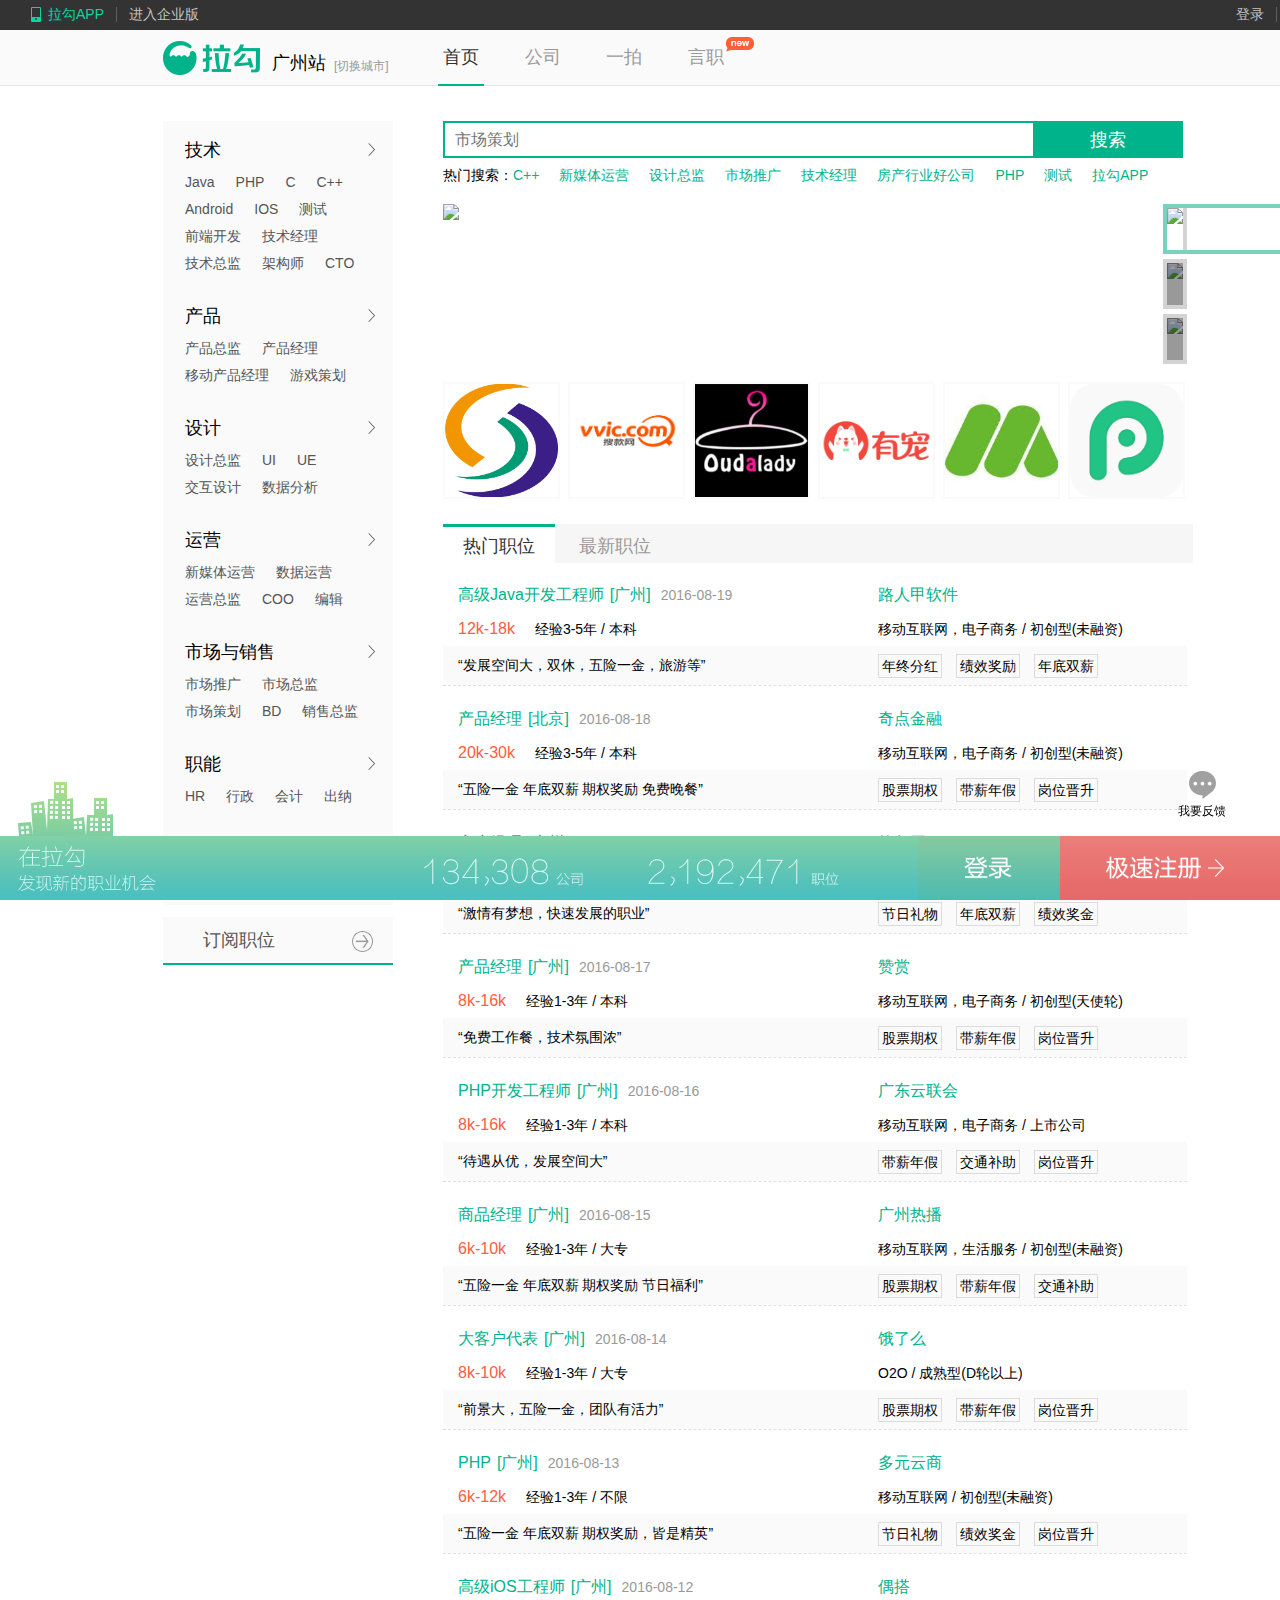
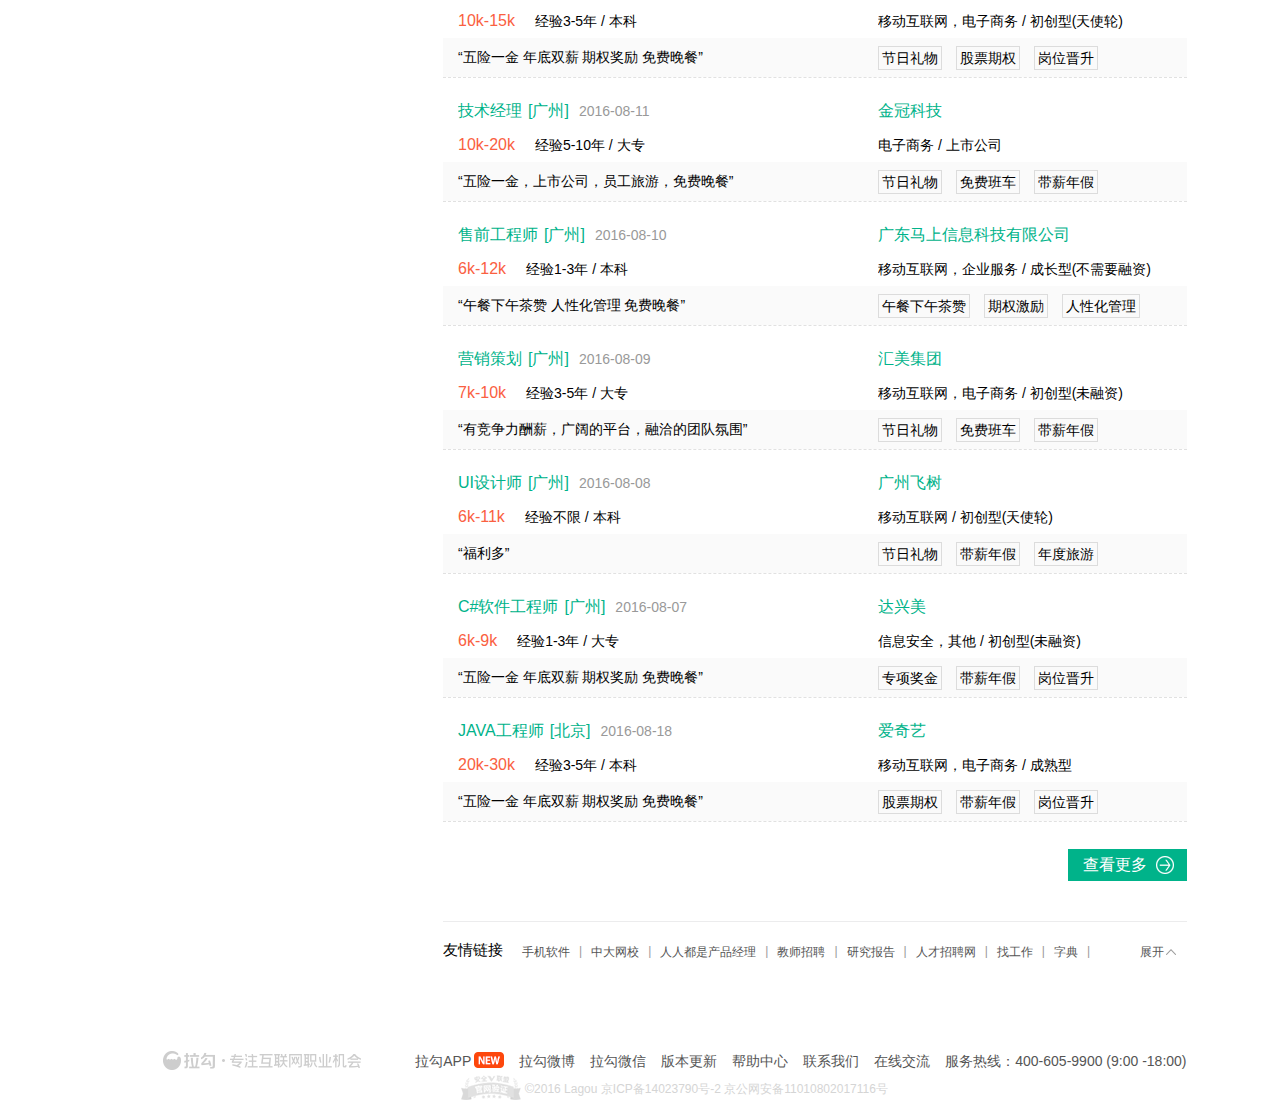
==== commit 881c0974: ".jpg:.png" ====
--- a/home.html
+++ b/home.html
@@ -904,52 +904,52 @@
          <div class="banner clearfix">
          	<div class="b_div">
          	<ul class="b_bimg">
-            	<li><img src="img/9.JPG" /></li>
-                <li><img src="img/79.JPG" /></li>
-                <li><img src="img/78.JPG" /></li>
+            	<li><img src="img/9.jpg" /></li>
+                <li><img src="img/79.jpg" /></li>
+                <li><img src="img/78.jpg" /></li>
             </ul>
             </div>
             <div class="b_r">
             	<i></i>
             	<ul class="b_simg">
-                	<li><div class="yin" style="display:none"></div><img src="img/11.JPG" /></li>
-                    <li><div class="yin"></div><img src="img/12.JPG" /></li>
-                    <li><div class="yin"></div><img src="img/13.JPG" /></li>
+                	<li><div class="yin" style="display:none"></div><img src="img/11.jpg" /></li>
+                    <li><div class="yin"></div><img src="img/12.jpg" /></li>
+                    <li><div class="yin"></div><img src="img/13.jpg" /></li>
                 </ul>
             </div>
          </div>
          <ul id="four_move" class="clearfix">
-         	<li><img src="img/14.PNG" />
+         	<li><img src="img/14.png" />
             <span class="slidead">
                     	<h2>58到家</h2>
                         <span></span>
                         <p>发展快，大平台，行业寡头</p>
                     </span></li>
-            <li><img src="img/15.PNG" />
+            <li><img src="img/15.png" />
             <span class="slidead">
                     	<h2>58到家</h2>
                         <span></span>
                         <p>发展快，大平台，行业寡头</p>
                     </span></li>
-            <li><img src="img/16.JPG" />
+            <li><img src="img/16.jpg" />
             <span class="slidead">
                     	<h2>58到家</h2>
                         <span></span>
                         <p>发展快，大平台，行业寡头</p>
                     </span></li>
-            <li><img src="img/17.PNG" />
+            <li><img src="img/17.png" />
             <span class="slidead">
                     	<h2>58到家</h2>
                         <span></span>
                         <p>发展快，大平台，行业寡头</p>
                     </span></li>
-            <li><img src="img/18.JPG" />
+            <li><img src="img/18.jpg" />
             <span class="slidead">
                     	<h2>58到家</h2>
                         <span></span>
                         <p>发展快，大平台，行业寡头</p>
                     </span></li>
-            <li><img src="img/19.PNG" />
+            <li><img src="img/19.png" />
             <span class="slidead">
                     	<h2>58到家</h2>
                         <span></span>
@@ -1109,7 +1109,7 @@
 	<div class="clearfix">
 	<span class="bot_l_span"></span>
     <div class="bot_inner clearfix">
-    	<a href="javascript:;" class="bot_app">拉勾APP<i></i><div class="qrcode"><img src="img/34.JPG" /></div></a>
+    	<a href="javascript:;" class="bot_app">拉勾APP<i></i><div class="qrcode"><img src="img/34.jpg" /></div></a>
         <a href="">拉勾微博</a>
         <a href="">拉勾微信</a>
         <a href="">版本更新</a>
